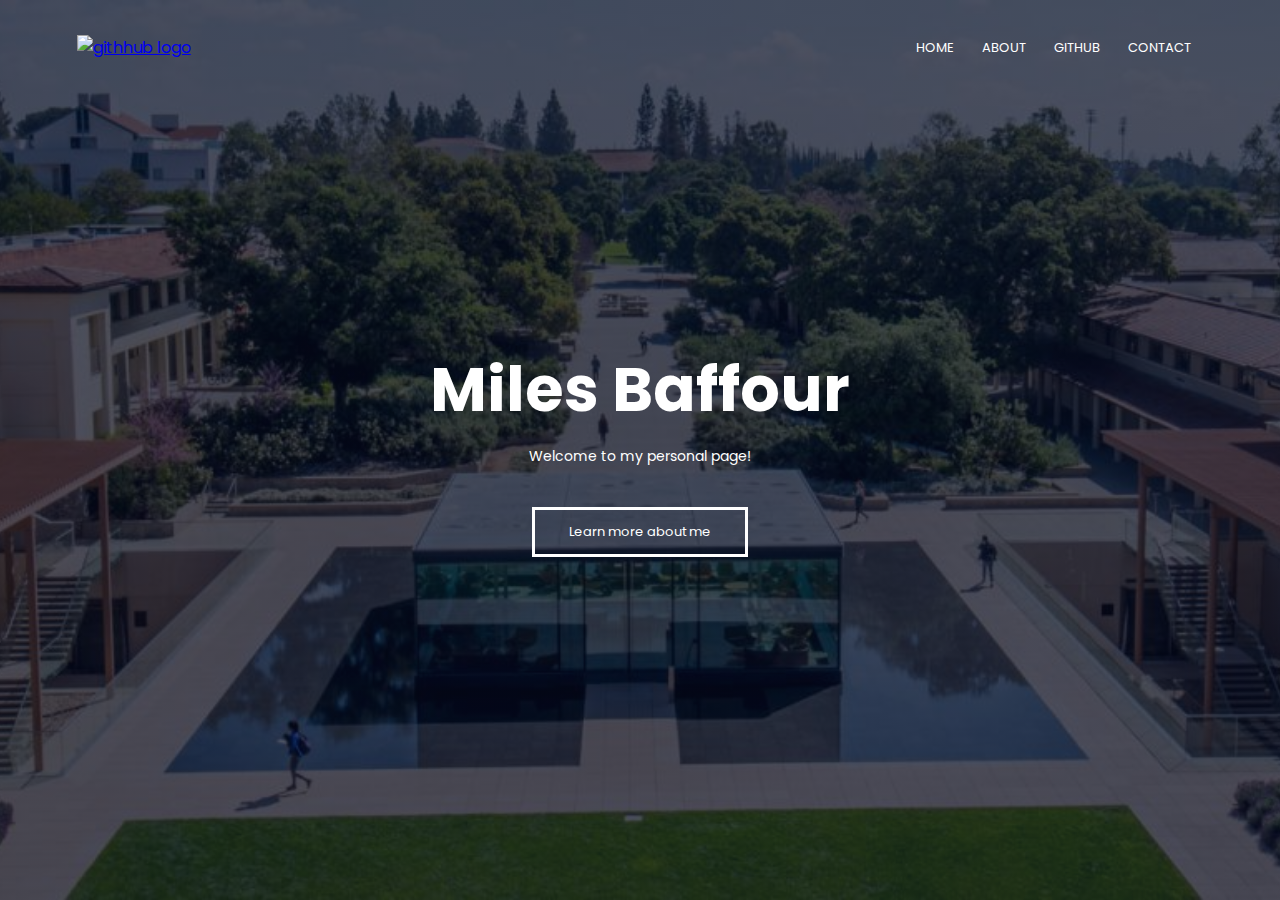
==== index.html @ 03787f51 "Update index.html" ====
<!DOCTYPE html>
<html lang= "en" >
  <head>
    <link href= "style.css" link rel = "stylesheet" >
    <meta name="description" content="This is my personal page, click to learn more about me">
    <Title> Miles Baffour BIO </Title>
  </head> 
  <body>
    <section class= "header">
        <nav>
          <a href= "index.html"><img src = "https://cdn-icons-png.flaticon.com/512/25/25231.png" height=100 width=100 alt="githhub logo"></a>
          <div class= "nav-links">
            <ul>
              <li><a href = ""> HOME </a></li>
              <li><a href = ""> ABOUT </a></li>
              <li><a href = "https://github.com/milesba4"> GITHUB </a></li>
              <li><a href = ""> CONTACT </a></li>
            </ul>
          </div>
        </nav>
        <div class="text-box">
          <h1>Miles Baffour</h1>
          <p> Welcome to my personal page!</p>
          <a href="" class= "buttn"> Learn more about me </a>
        </div>

    </section>
  </body>

</html>
---- style.css ----
@import url('https://fonts.googleapis.com/css2?family=Poppins:ital,wght@0,200;0,300;0,700;0,900;1,300&family=Pushster&family=Source+Sans+Pro:ital,wght@0,200;0,600;1,300&family=The+Nautigal:wght@400;700&display=swap');
*{ 
    margin:0;
    padding:0;
    font-family:'Poppins', sans-serif;
}

.header{
    min-height: 100vh;
    width:100%;
    background-image:linear-gradient(rgba(4,9,30,0.7),rgba(4,9,30,0.7)), url(/cmc\ box\ .jpeg);
    background-position: center;
    background-size: cover;
    position: relative;
}

nav{
    display:flex;
    padding: 2% 6%;
    justify-content: space-between;
    align-items: center;
}

nav img{
   width:150px;
}

.nav-links{
    flex:1;
    text-align: right;
}
.nav-links ul li{
list-style: none;
display: inline-block;
padding: 8px 12px;
position: relative;
}
.nav-links ul li a{
color: white;
text-decoration: none;
font-size: 13px;
}
.nav-links ul li::after{
    content:'';
    width: 0%;
    height: 2px; 
    background:rgb(46, 46, 236); 
    display: block;
    margin: auto;
    transition: 0.5s;
}
.nav-links ul li:hover::after{
    width: 100%;
}
.text-box{
    width:90%;
    color: white;
    position:absolute;
    top:50%;
    left: 50%;
    transform: translate(-50%,-50%);
    text-align: center;

}
.text-box h1{
    font-size:62px;
}
.text-box p{
margin:10px 0 40px;
font-size: 14px;
color: white ;
}
.buttn{
display: inline-block;
text-decoration: none;
color: #fff;
border: 3px solid #fff;
padding: 12px 34px;
font-size: 13px;
background: transparent;
position: relative;
cursor: pointer;

}
.buttn:hover{
    border: 1px solid rgb(46, 46, 236);
    background: rgb(46, 46, 236);
    transition: 1s;
}
@media(max-width: 700px){
    .text-box h1{
        font-size: 20px;
    }
}
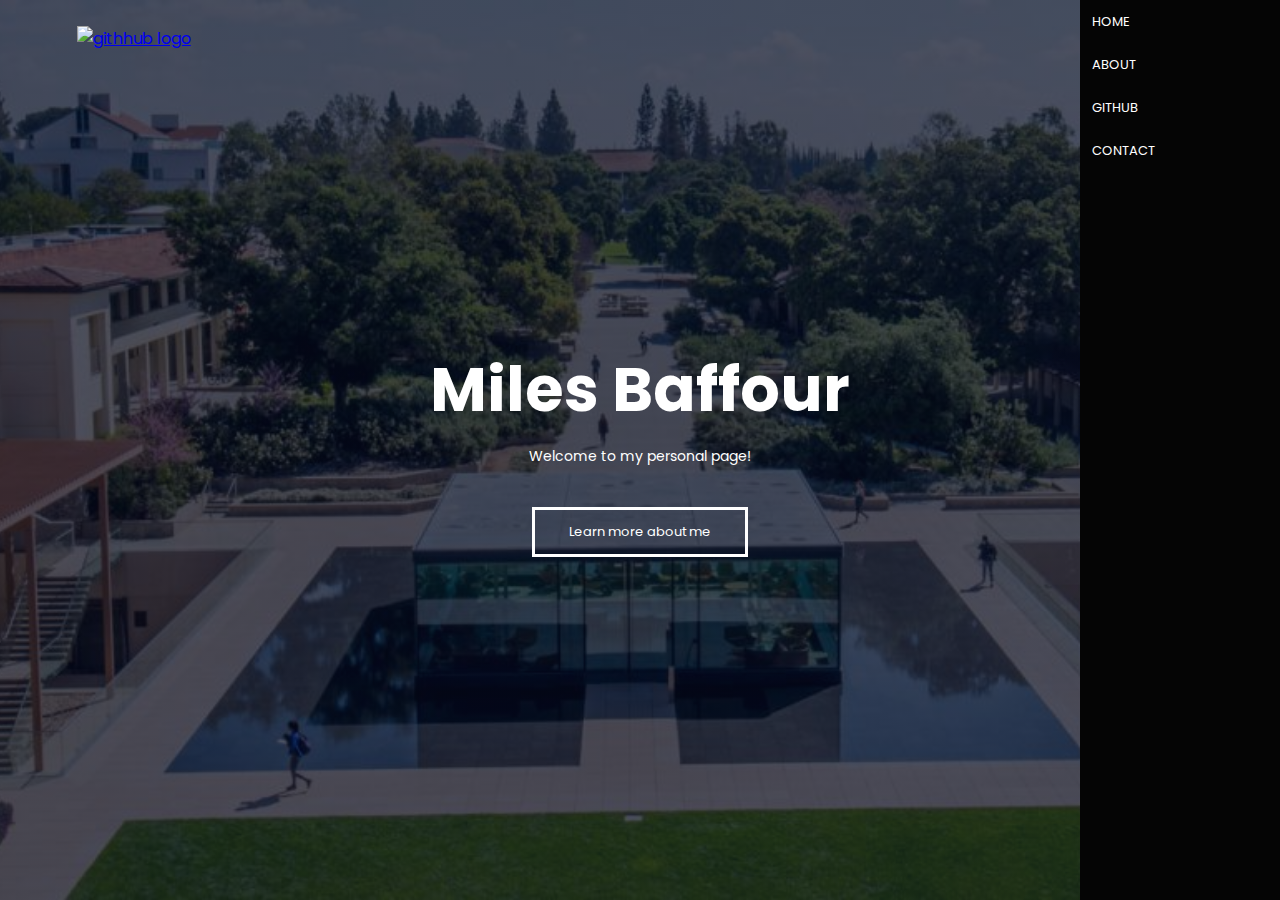
==== commit d2c1f706: "Update index.html" ====
--- a/index.html
+++ b/index.html
@@ -4,19 +4,22 @@
     <link href= "style.css" link rel = "stylesheet" >
     <meta name="description" content="This is my personal page, click to learn more about me">
     <Title> Miles Baffour BIO </Title>
+    <link rel="stylesheet" href="https://cdn.jsdelivr.net/npm/@fortawesome/fontawesome-free@5.15.4/css/fontawesome.min.css" integrity="sha384-jLKHWM3JRmfMU0A5x5AkjWkw/EYfGUAGagvnfryNV3F9VqM98XiIH7VBGVoxVSc7" crossorigin="anonymous">
   </head> 
   <body>
     <section class= "header">
         <nav>
           <a href= "index.html"><img src = "https://cdn-icons-png.flaticon.com/512/25/25231.png" height=100 width=100 alt="githhub logo"></a>
           <div class= "nav-links">
+            <i class="fa-solid fa-xmark"></i>
             <ul>
-              <li><a href = ""> HOME </a></li>
+              <li><a href = "https://milesba4.github.io/"> HOME </a></li>
               <li><a href = ""> ABOUT </a></li>
               <li><a href = "https://github.com/milesba4"> GITHUB </a></li>
               <li><a href = ""> CONTACT </a></li>
             </ul>
           </div>
+          <i class="fa-duotone fa-bars"></i>
         </nav>
         <div class="text-box">
           <h1>Miles Baffour</h1>
--- a/style.css
+++ b/style.css
@@ -92,3 +92,21 @@
         font-size: 20px;
     }
 }
+
+.nav-links ul li{
+display: block;
+}
+.nav-links{
+    position:absolute;
+    background:rgb(5, 5, 5);
+    height: 100vh;
+    width: 200px;
+    top:0;
+    right:0;
+    text-align: left;
+    z-index: 2;
+}
+nav.fa{
+    display:block;
+    
+}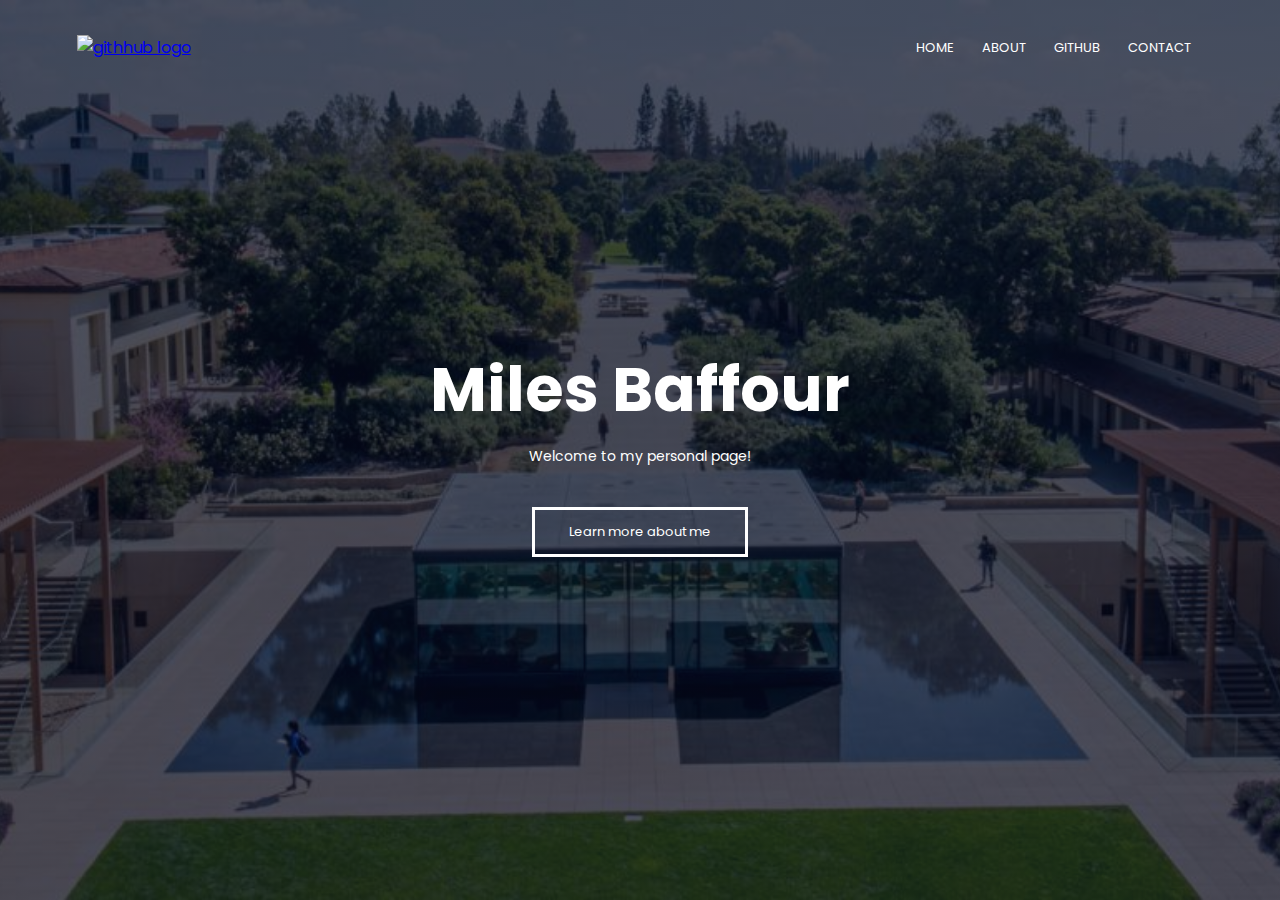
==== commit 8161c1a8: "Update index.html" ====
--- a/index.html
+++ b/index.html
@@ -10,8 +10,8 @@
     <section class= "header">
         <nav>
           <a href= "index.html"><img src = "https://cdn-icons-png.flaticon.com/512/25/25231.png" height=100 width=100 alt="githhub logo"></a>
-          <div class= "nav-links">
-            <i class="fa-solid fa-xmark"></i>
+          <div class= "nav-links" id = navLinks>
+            <i class="fa-solid fa-xmark" onclick= "hideMenu()"> </i>
             <ul>
               <li><a href = "https://milesba4.github.io/"> HOME </a></li>
               <li><a href = ""> ABOUT </a></li>
@@ -19,7 +19,7 @@
               <li><a href = ""> CONTACT </a></li>
             </ul>
           </div>
-          <i class="fa-duotone fa-bars"></i>
+          <i class="fa-duotone fa-bars" onclick="showMenu()"></i>
         </nav>
         <div class="text-box">
           <h1>Miles Baffour</h1>
@@ -28,6 +28,18 @@
         </div>
 
     </section>
+
+    <script>
+      navLinks = document.getElementById("navLinks")
+
+      function showMenu(){
+        navLinks.style.right= "0"
+      }
+      function hideMenu(){
+        navLinks.style.right = "-200px"
+      }
+    </script>
+
   </body>
 
-</html>+</html> --- a/style.css
+++ b/style.css
@@ -87,26 +87,37 @@
     background: rgb(46, 46, 236);
     transition: 1s;
 }
+
+nav.fa{
+    display: none;
+
+}
 @media(max-width: 700px){
     .text-box h1{
         font-size: 20px;
     }
-}
-
-.nav-links ul li{
-display: block;
-}
-.nav-links{
+    .nav-links ul li{
+    display: block;
+    }
+    .nav-links{
     position:absolute;
     background:rgb(5, 5, 5);
     height: 100vh;
     width: 200px;
     top:0;
-    right:0;
+    right:-200px;
     text-align: left;
     z-index: 2;
-}
-nav.fa{
+    }
+    nav.fa{
     display:block;
-    
+    color:#fff;
+    margin:10px;
+    font-size:22px;
+    cursor: pointer;
+    }
+    .nav-links ul{
+    padding:30px;
+    }
+
 }